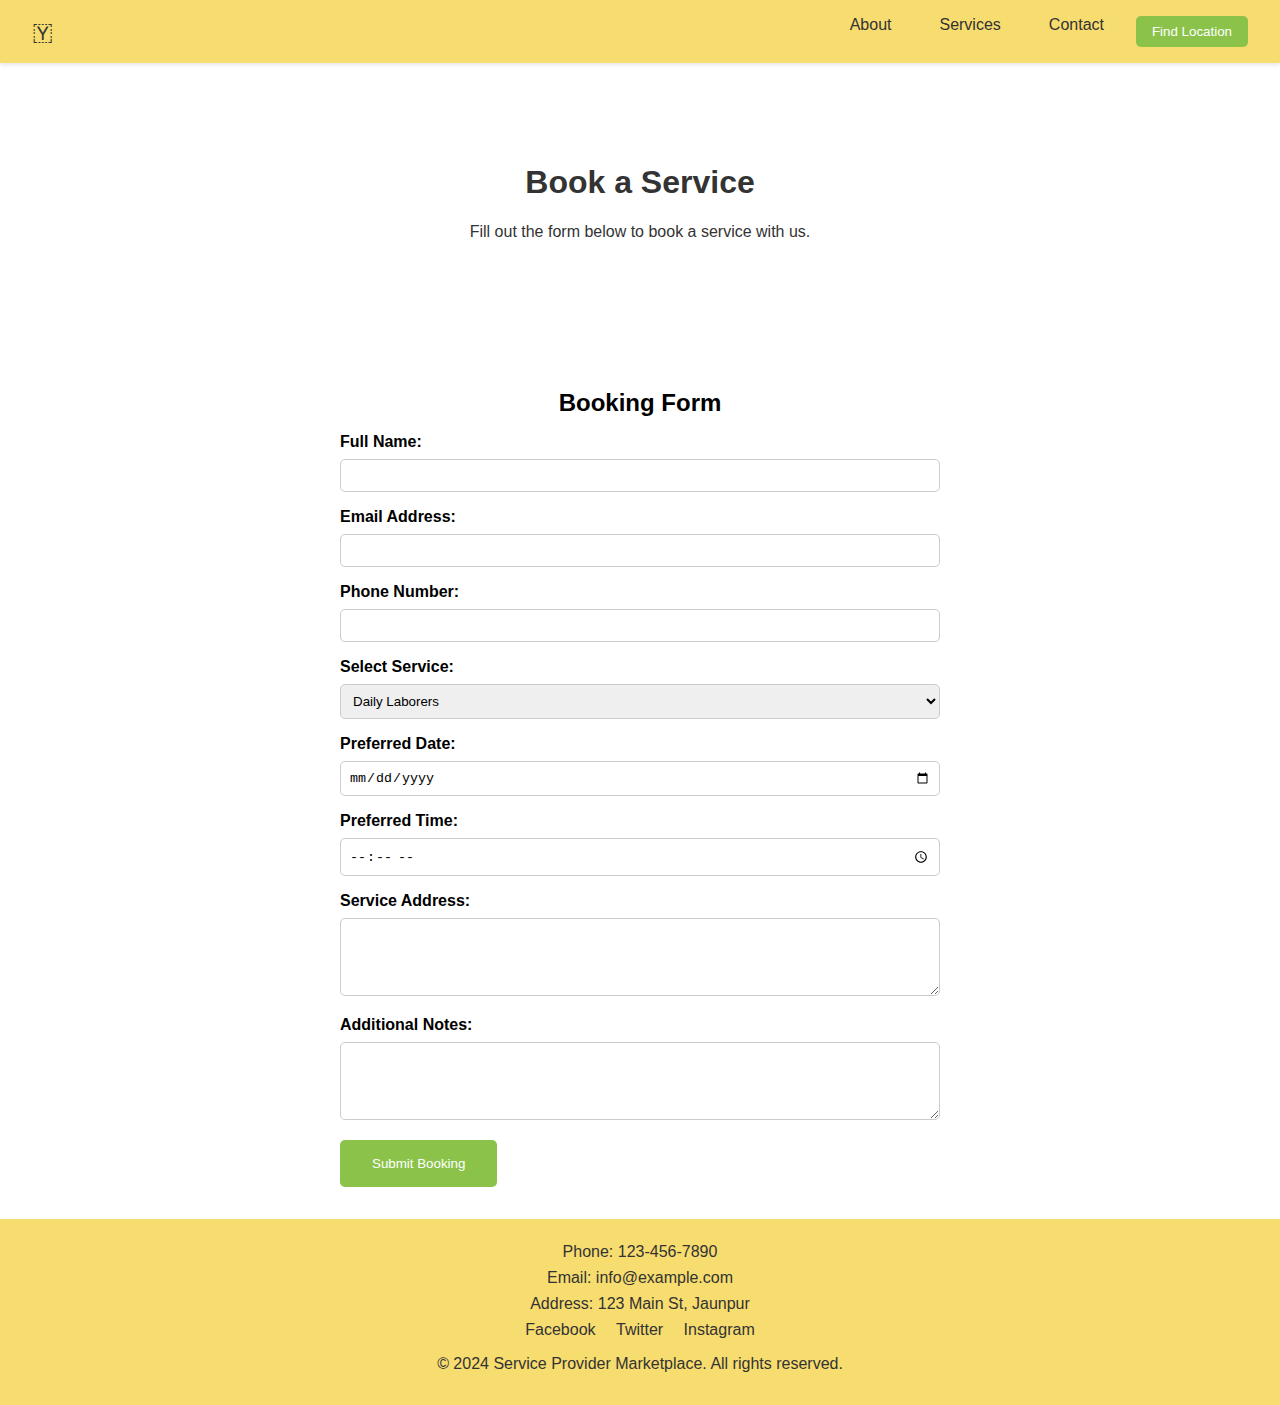
==== index.html @ 9cc009d7 "Add files via upload" ====
<!DOCTYPE html>
<html lang="en">
<head>
    <meta charset="UTF-8">
    <meta name="viewport" content="width=device-width, initial-scale=1.0">
    <title>Book a Service - Service Provider Marketplace</title>
    <link rel="stylesheet" href="styles3.css">
</head>
<body>
    <header>
        <div class="logo"><a href="index3.html">🇾</a></div>
        <nav>
            <ul>
                <li><a href="about.html">About</a></li>
                <li><a href="index1.html">Services</a></li>
                <li><a href="contact.html">Contact</a></li>
                <li class="location-finder"><button>Find Location</button></li>
            </ul>
        </nav>
    </header>
    <section class="hero">
        <h1>Book a Service</h1>
        <p>Fill out the form below to book a service with us.</p>
    </section>
    <section class="booking-form">
        <h2>Booking Form</h2>
        <form id="bookingForm">
            <div class="form-group">
                <label for="name">Full Name:</label>
                <input type="text" id="name" name="name" required>
            </div>
            <div class="form-group">
                <label for="email">Email Address:</label>
                <input type="email" id="email" name="email" required>
            </div>
            <div class="form-group">
                <label for="phone">Phone Number:</label>
                <input type="tel" id="phone" name="phone" required>
            </div>
            <div class="form-group">
                <label for="service">Select Service:</label>
                <select id="service" name="service" required>
                    <option value="daily-laborers">Daily Laborers</option>
                    <option value="electricians">Electricians</option>
                    <option value="carpenters">Carpenters</option>
                    <option value="maids">Maids</option>
                    <option value="plumbers">Plumbers</option>
                    <option value="painters">Painters</option>
                    <option value="cleaning-services">Cleaning Services</option>
                    <option value="pest-control">Pest Control</option>
                    <option value="ac-repair">AC Repair and Installation</option>
                    <option value="water-purifier">Water Purifier Installation and Repair</option>
                    <option value="catering">Catering Services</option>
                    <option value="bakery">Bakery and Confectionery Delivery</option>
                    <option value="fruit-vegetable">Fresh Fruit and Vegetable Delivery</option>
                    <option value="meal-kit">Meal Kit Delivery</option>
                    <option value="wine-liquor">Wine and Liquor Delivery</option>
                    <option value="coffee-tea">Coffee and Tea Delivery</option>
                    <option value="snack">Snack Delivery</option>
                    <option value="makeup-hair">Makeup and Hair Services</option>
                    <option value="nail-care">Nail Care</option>
                    <option value="fitness-training">Fitness Training</option>
                    <option value="yoga-meditation">Yoga and Meditation Classes</option>
                    <option value="personal-shopping">Personal Shopping Assistance</option>
                    <option value="event-planning">Event Planning</option>
                    <option value="photography">Photography Services</option>
                    <option value="decorators">Decorators</option>
                    <option value="dj-music">DJ and Music Services</option>
                    <option value="photography-videography">Photography and Videography</option>
                    <option value="wedding-planning">Wedding Planning</option>
                    <option value="birthday-party">Birthday Party Planning</option>
                    <option value="corporate-event">Corporate Event Planning</option>
                    <option value="computer-repair">Computer Repair and Maintenance</option>
                    <option value="laptop-repair">Laptop Repair</option>
                    <option value="mobile-repair">Mobile Phone Repair</option>
                    <option value="network-services">Network and Internet Services</option>
                    <option value="software-development">Software Development</option>
                    <option value="web-design">Web Design and Development</option>
                    <option value="cybersecurity">Cybersecurity Services</option>
                    <option value="data-recovery">Data Recovery</option>
                    <option value="taxi">Taxi Services</option>
                    <option value="car-rental">Car Rental</option>
                    <option value="bike-rental">Bike Rental</option>
                    <option value="logistics">Logistics and Courier Services</option>
                    <option value="travel-agency">Travel Agency</option>
                    <option value="tour-packages">Tour Packages</option>
                    <option value="hotel-booking">Hotel Booking</option>
                    <option value="flight-booking">Flight Booking</option>
                    <option value="laundry">Laundry and Dry Cleaning</option>
                    <option value="housekeeping">Housekeeping</option>
                    <option value="errand-running">Errand Running</option>
                    <option value="packaging-moving">Packaging and Moving Services</option>
                    <option value="storage">Storage Services</option>
                    <option value="waste-management">Waste Management</option>
                    <option value="security">Security Services</option>
                </select>
            </div>
            <div class="form-group">
                <label for="date">Preferred Date:</label>
                <input type="date" id="date" name="date" required>
            </div>
            <div class="form-group">
                <label for="time">Preferred Time:</label>
                <input type="time" id="time" name="time" required>
            </div>
            <div class="form-group">
                <label for="address">Service Address:</label>
                <textarea id="address" name="address" rows="4" required></textarea>
            </div>
            <div class="form-group">
                <label for="notes">Additional Notes:</label>
                <textarea id="notes" name="notes" rows="4"></textarea>
            </div>
            <button type="submit" class="cta">Submit Booking</button>
        </form>
    </section>
    <footer>
        <div class="contact-info">
            <p>Phone: 123-456-7890</p>
            <p>Email: info@example.com</p>
            <p>Address: 123 Main St, Jaunpur</p>
        </div>
        <div class="social-media">
            <a href="#">Facebook</a>
            <a href="#">Twitter</a>
            <a href="#">Instagram</a>
        </div>
        <p>© 2024 Service Provider Marketplace. All rights reserved.</p>
    </footer>
    <script src="script3.js"></script>
</body>
</html>
---- styles3.css ----
body {
    font-family: 'Roboto', sans-serif;
    margin: 0;
    padding: 0;
    box-sizing: border-box;
    background-color: #FFFFFF;
}

header {
    display: flex;
    justify-content: space-between;
    align-items: center;
    padding: 1rem 2rem;
    background-color: #F7DC6F;
    color: #333;
    box-shadow: 0 2px 4px rgba(0, 0, 0, 0.1);
}

header .logo a {
    font-size: 1.5rem;
    color: #333;
    text-decoration: none;
}

header nav {
    display: flex;
    align-items: center;
}

header nav ul {
    list-style: none;
    display: flex;
    gap: 1rem;
    margin: 0;
    padding: 0;
}

header nav ul li a {
    color: #333;
    text-decoration: none;
    padding: 0.5rem 1rem;
    border-radius: 5px;
    transition: background-color 0.3s;
}

header nav ul li a:hover {
    background-color: #8BC34A;
    color: #fff;
}

header .location-finder button {
    padding: 0.5rem 1rem;
    border: none;
    border-radius: 5px;
    background-color: #8BC34A;
    color: #fff;
    cursor: pointer;
}

.hero {
    background: url('hero-bg.jpg') no-repeat center center/cover;
    color: #333;
    text-align: center;
    padding: 5rem 1rem;
}

.hero .cta {
    padding: 1rem 2rem;
    background-color: #8BC34A;
    color: #fff;
    border: none;
    border-radius: 5px;
    cursor: pointer;
}

.services {
    padding: 2rem 1rem;
    text-align: center;
}

.services .service-grid {
    display: grid;
    grid-template-columns: repeat(auto-fit, minmax(300px, 1fr));
    gap: 1rem;
}

.services .service-category {
    background-color: #F7DC6F;
    padding: 1rem;
    border-radius: 5px;
    cursor: pointer;
    transition: background-color 0.3s;
}

.services .service-category h3 {
    margin: 0;
}

.services .service-category:hover {
    background-color: #8BC34A;
    color: #fff;
}

.services .subcategory {
    display: none;
    margin-top: 1rem;
}

.services .service-item {
    background-color: #F7DC6F;
    padding: 1rem;
    border-radius: 5px;
    text-align: center;
    transition: transform 0.3s;
    margin-bottom: 1rem;
}

.services .service-item:hover {
    transform: scale(1.05);
}

.booking-form {
    padding: 2rem 1rem;
    text-align: center;
}

.booking-form h2 {
    margin-bottom: 1rem;
}

.booking-form form {
    max-width: 600px;
    margin: 0 auto;
    text-align: left;
}

.booking-form .form-group {
    margin-bottom: 1rem;
}

.booking-form .form-group label {
    display: block;
    margin-bottom: 0.5rem;
    font-weight: bold;
}

.booking-form .form-group input,
.booking-form .form-group select,
.booking-form .form-group textarea {
    width: 100%;
    padding: 0.5rem;
    border: 1px solid #ccc;
    border-radius: 5px;
    box-sizing: border-box;
}

.booking-form .form-group textarea {
    resize: vertical;
}

.booking-form .cta {
    display: inline-block;
    padding: 1rem 2rem;
    background-color: #8BC34A;
    color: #fff;
    border: none;
    border-radius: 5px;
    cursor: pointer;
    transition: background-color 0.3s;
}

.booking-form .cta:hover {
    background-color: #7CB342;
}

footer {
    padding: 1rem;
    background-color: #F7DC6F;
    color: #333;
    text-align: center;
}

footer .contact-info p,
footer .social-media a {
    margin: 0.5rem 0;
}

footer .social-media a {
    color: #333;
    margin: 0 0.5rem;
    text-decoration: none;
}

footer .social-media a:hover {
    color: #8BC34A;
}

/* Responsive Styles */
@media (max-width: 768px) {
    header {
        flex-direction: column;
        align-items: flex-start;
    }

    header nav ul {
        flex-direction: column;
        gap: 0.5rem;
        width: 100%;
    }

    header nav ul li {
        width: 100%;
    }

    header nav ul li a {
        display: block;
        width: 100%;
        text-align: center;
    }

    .hero {
        padding: 3rem 1rem;
    }

    .services .service-grid {
        grid-template-columns: 1fr;
    }

    .booking-form form {
        width: 100%;
        padding: 0 1rem;
    }
}

@media (max-width: 480px) {
    header {
        flex-direction: column;
        align-items: flex-start;
    }

    header nav ul {
        flex-direction: column;
        gap: 0.5rem;
        width: 100%;
    }

    header nav ul li {
        width: 100%;
    }

    header nav ul li a {
        display: block;
        width: 100%;
        text-align: center;
    }

    .hero {
        padding: 2rem 1rem;
    }

    .services .service-category h3 {
        font-size: 1rem;
    }

    .services .service-item {
        font-size: 0.8rem;
    }

    .booking-form form {
        padding: 0;
    }
}
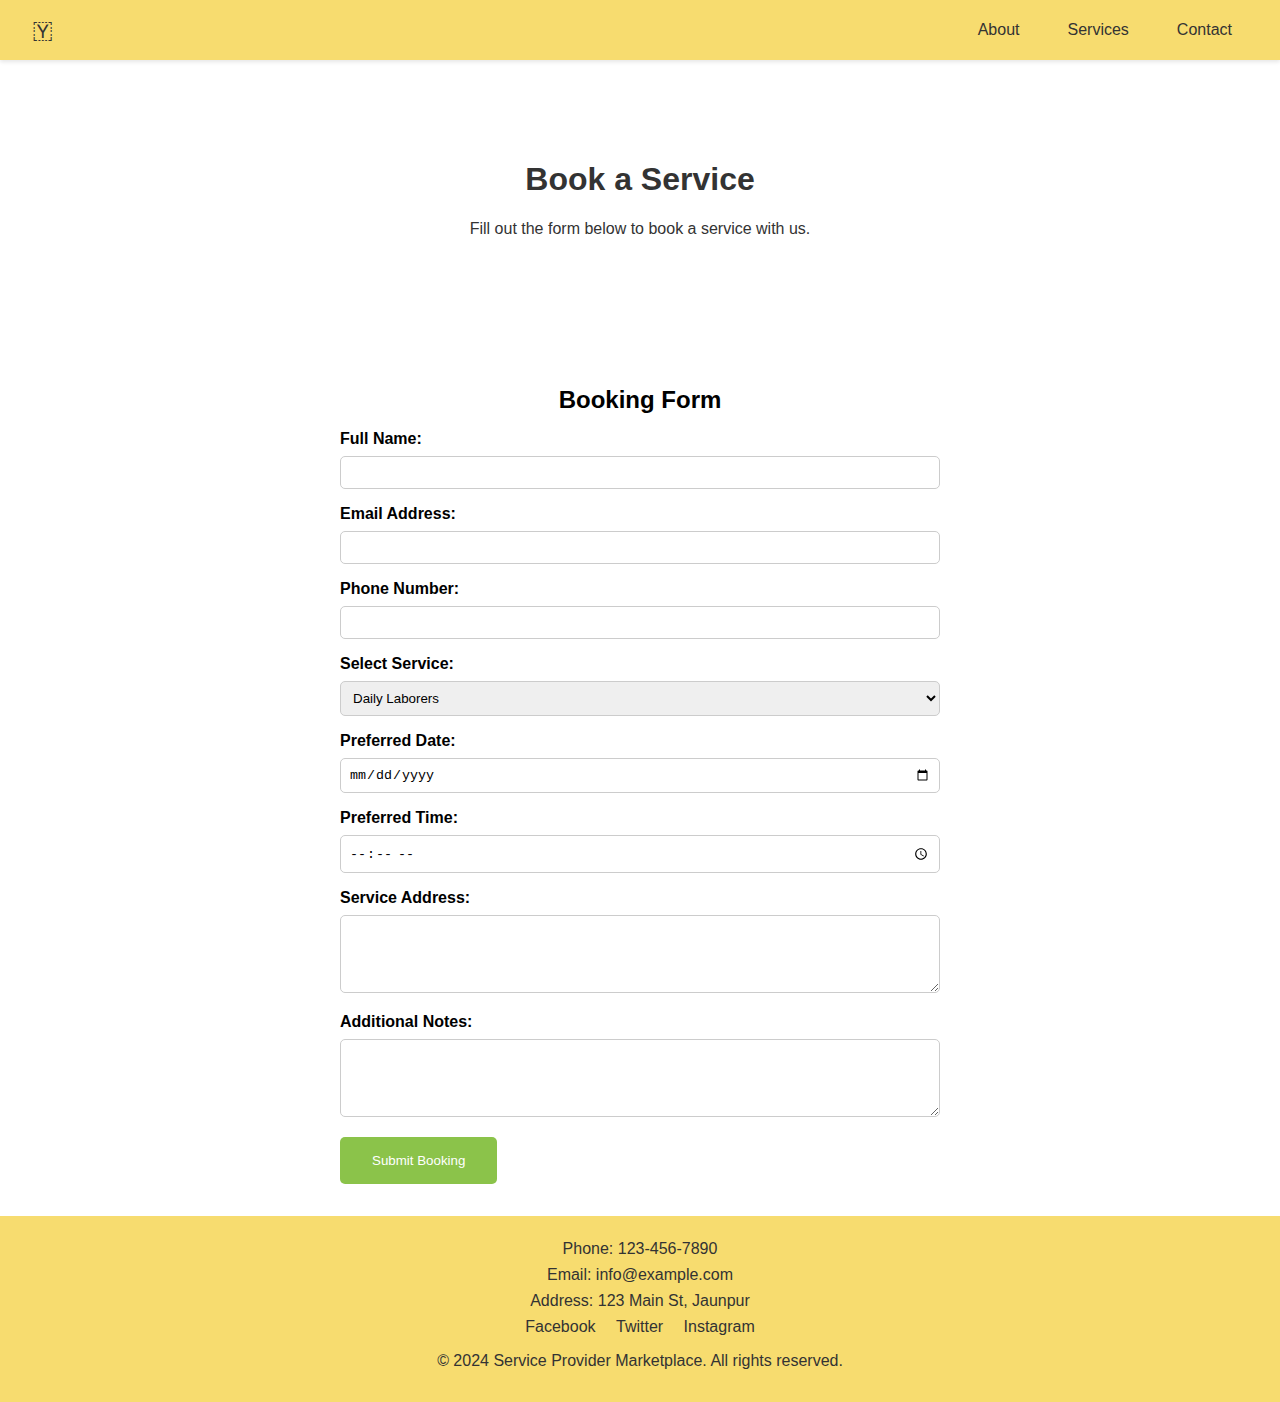
==== commit 5f841f5f: "Update index.html" ====
--- a/index.html
+++ b/index.html
@@ -8,13 +8,13 @@
 </head>
 <body>
     <header>
-        <div class="logo"><a href="index3.html">🇾</a></div>
+        <div class="logo"><a href="https://avinash101999.github.io/Helperhero/">🇾</a></div>
         <nav>
             <ul>
-                <li><a href="about.html">About</a></li>
-                <li><a href="index1.html">Services</a></li>
+                <li><a href="aboutus home.html">About</a></li>
+                <li><a href="https://avinash101999.github.io/Helperhero/index1.html">Services</a></li>
                 <li><a href="contact.html">Contact</a></li>
-                <li class="location-finder"><button>Find Location</button></li>
+                
             </ul>
         </nav>
     </header>
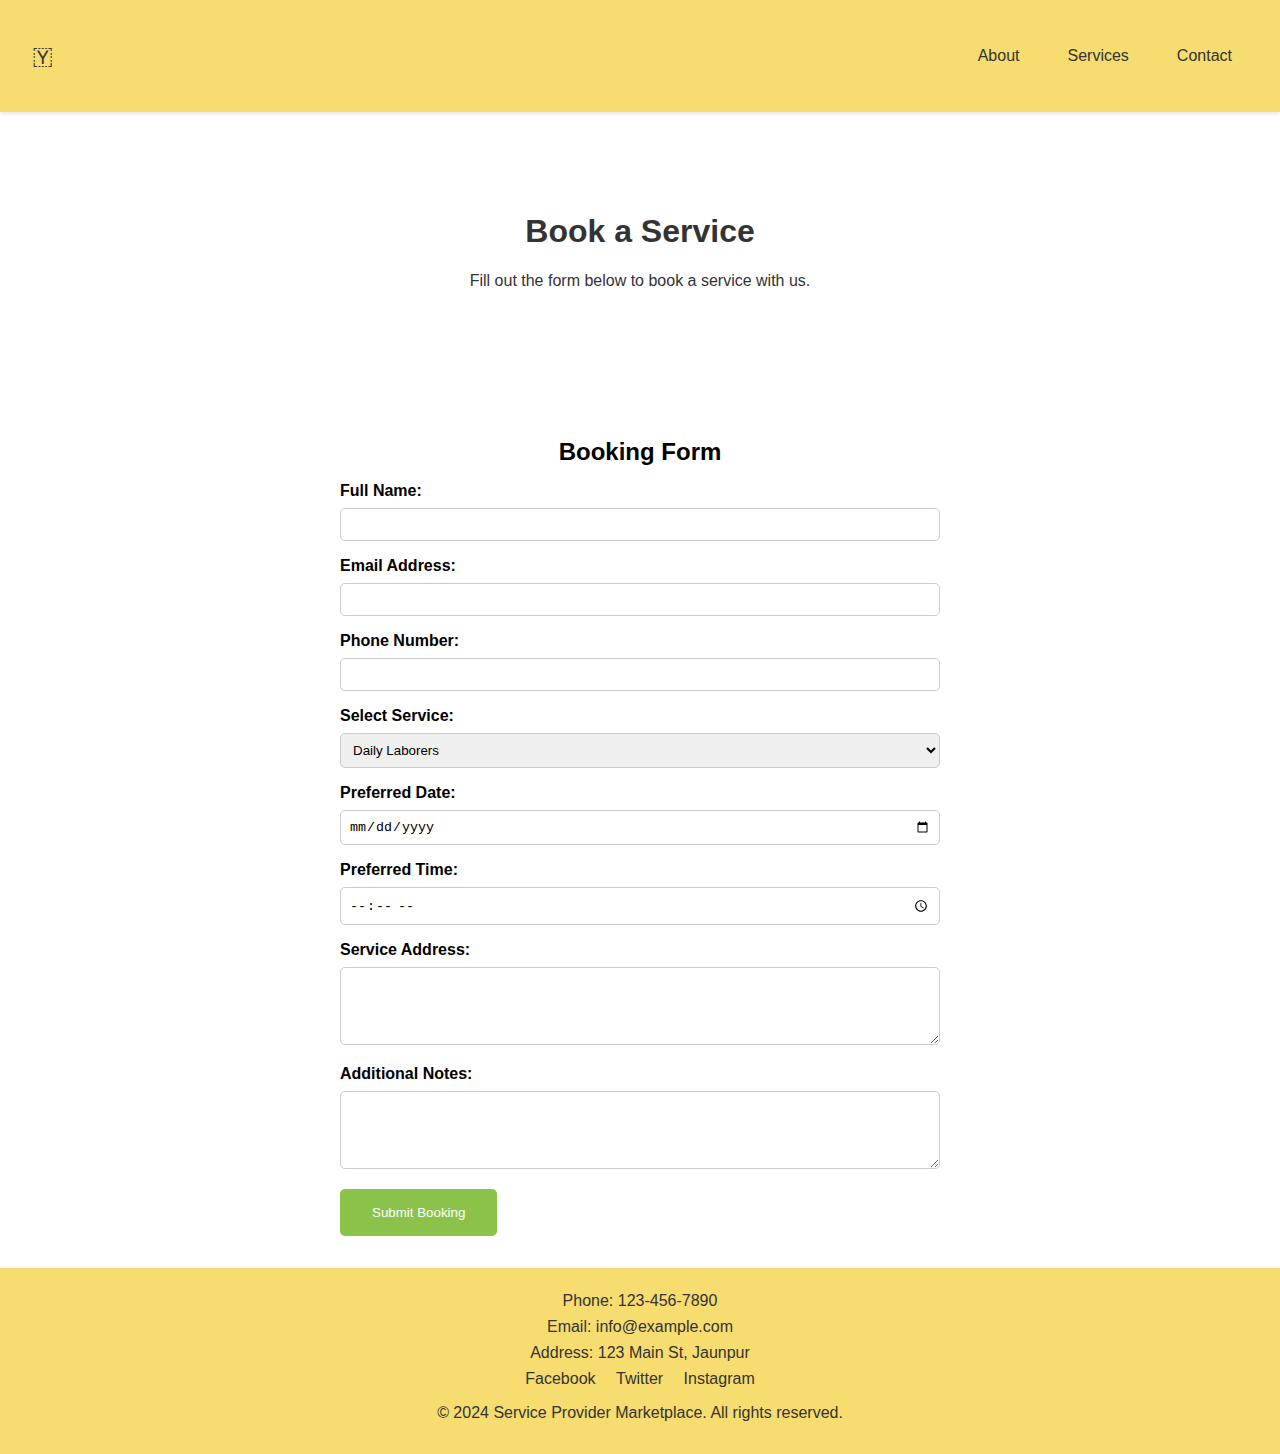
==== commit 072eda1c: "Update index.html" ====
--- a/index.html
+++ b/index.html
@@ -9,12 +9,12 @@
 <body>
     <header>
         <div class="logo"><a href="https://avinash101999.github.io/Helperhero/">🇾</a></div>
-        <nav>
+        <div class="menu-icon" onclick="toggleMenu()">☰</div>
+        <nav class="nav-links">
             <ul>
                 <li><a href="aboutus home.html">About</a></li>
                 <li><a href="https://avinash101999.github.io/Helperhero/index1.html">Services</a></li>
                 <li><a href="contact.html">Contact</a></li>
-                
             </ul>
         </nav>
     </header>
--- a/styles3.css
+++ b/styles3.css
@@ -14,6 +14,7 @@
     background-color: #F7DC6F;
     color: #333;
     box-shadow: 0 2px 4px rgba(0, 0, 0, 0.1);
+    height: 80px; /* Ensure consistent header height */
 }
 
 header .logo a {
@@ -48,13 +49,20 @@
     color: #fff;
 }
 
-header .location-finder button {
-    padding: 0.5rem 1rem;
-    border: none;
-    border-radius: 5px;
-    background-color: #8BC34A;
-    color: #fff;
-    cursor: pointer;
+.menu-icon {
+    display: none;
+    font-size: 1.5rem;
+    cursor: pointer;
+    order: 2; /* Ensure the menu icon is on the right */
+}
+
+.nav-links {
+    display: flex; /* Ensure nav-links are displayed on larger screens */
+    order: 1; /* Ensure the nav-links are on the left */
+}
+
+.nav-links.active {
+    display: block;
 }
 
 .hero {
@@ -198,24 +206,33 @@
 /* Responsive Styles */
 @media (max-width: 768px) {
     header {
-        flex-direction: column;
-        align-items: flex-start;
-    }
-
-    header nav ul {
+        flex-direction: row;
+        justify-content: space-between;
+        align-items: center;
+    }
+
+    .menu-icon {
+        display: block;
+    }
+
+    .nav-links {
+        display: none;
+        position: absolute;
+        top: 80px; /* Adjust to match header height */
+        right: 0; /* Align the dropdown to the right */
+        width: 100%;
+        background-color: #F7DC6F;
+        padding: 1rem;
+        box-shadow: 0 2px 4px rgba(0, 0, 0, 0.1);
+    }
+
+    .nav-links.active {
+        display: block;
+    }
+
+    nav ul {
         flex-direction: column;
         gap: 0.5rem;
-        width: 100%;
-    }
-
-    header nav ul li {
-        width: 100%;
-    }
-
-    header nav ul li a {
-        display: block;
-        width: 100%;
-        text-align: center;
     }
 
     .hero {
@@ -234,24 +251,33 @@
 
 @media (max-width: 480px) {
     header {
-        flex-direction: column;
-        align-items: flex-start;
-    }
-
-    header nav ul {
+        flex-direction: row;
+        justify-content: space-between;
+        align-items: center;
+    }
+
+    .menu-icon {
+        display: block;
+    }
+
+    .nav-links {
+        display: none;
+        position: absolute;
+        top: 80px; /* Adjust to match header height */
+        right: 0; /* Align the dropdown to the right */
+        width: 100%;
+        background-color: #F7DC6F;
+        padding: 1rem;
+        box-shadow: 0 2px 4px rgba(0, 0, 0, 0.1);
+    }
+
+    .nav-links.active {
+        display: block;
+    }
+
+    nav ul {
         flex-direction: column;
         gap: 0.5rem;
-        width: 100%;
-    }
-
-    header nav ul li {
-        width: 100%;
-    }
-
-    header nav ul li a {
-        display: block;
-        width: 100%;
-        text-align: center;
     }
 
     .hero {
